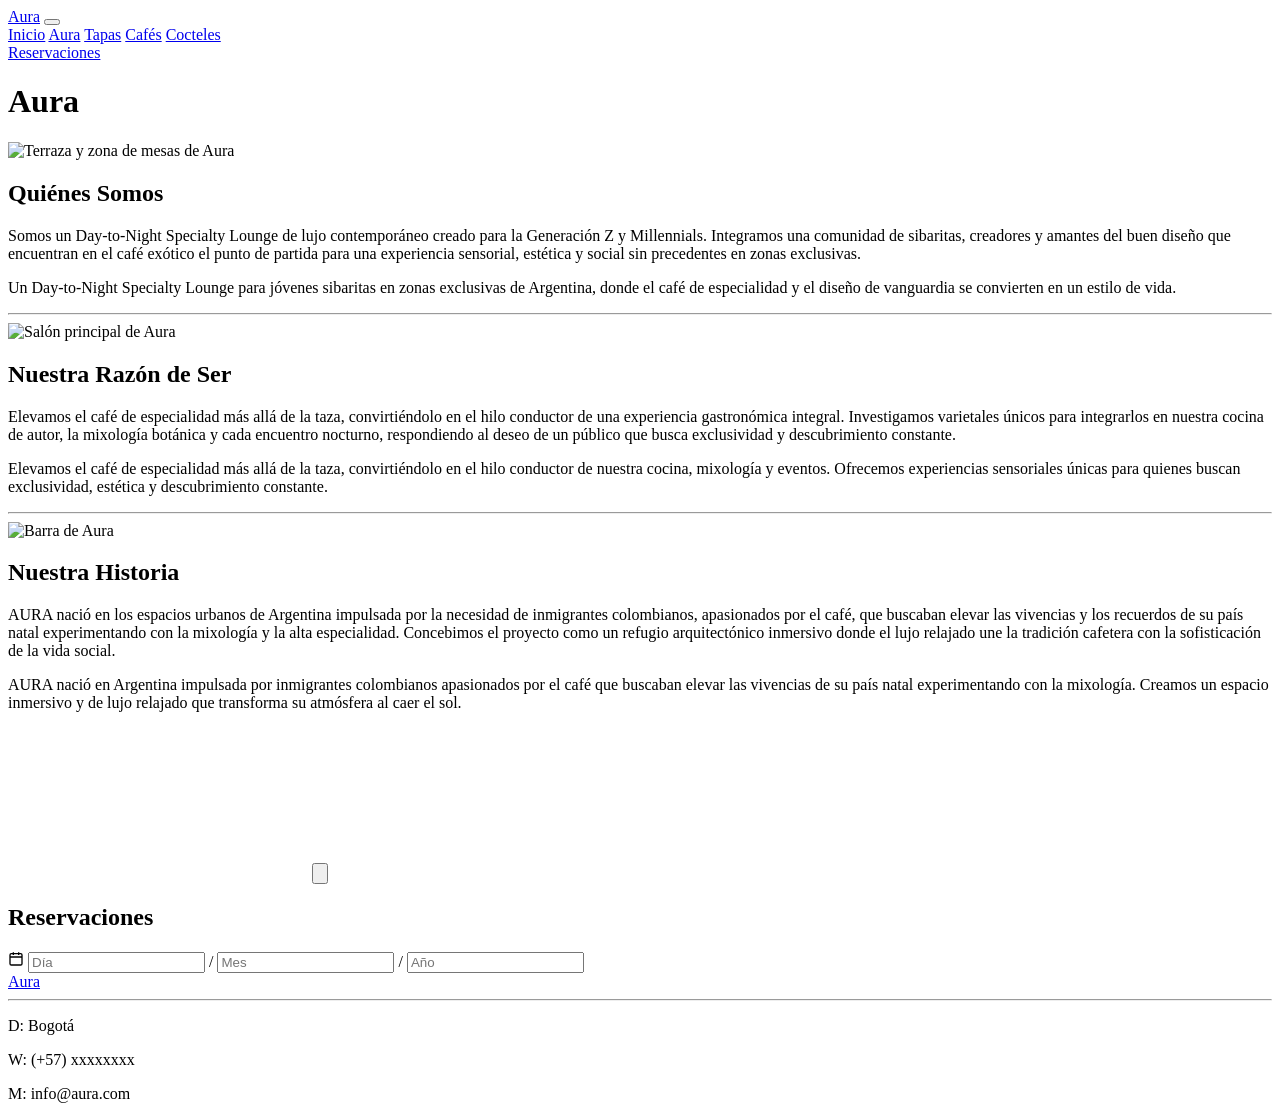
==== aura.html @ 75bc5f05 "Paula Carvajal.aura" ====
<!DOCTYPE html>
<html lang="es">
<head>
  <meta charset="UTF-8">
  <meta name="viewport" content="width=device-width, initial-scale=1.0">
  <title>Aura | Quiénes somos</title>

  <link rel="preconnect" href="https://fonts.googleapis.com">
  <link rel="preconnect" href="https://fonts.gstatic.com" crossorigin>
  <link href="https://fonts.googleapis.com/css2?family=Great+Vibes&family=Cormorant+Garamond:wght@500;600&family=Montserrat:wght@300;400&display=swap" rel="stylesheet">

  <link rel="stylesheet" href="css/style.css">
</head>
<body>

  <!-- ENCABEZADO (igual al del index, pero los enlaces apuntan a index.html) -->
  <header class="header">
    <a href="index.html" class="logo">Aura</a>
  
    <button type="button" class="hamburguesa" aria-label="Abrir menú"
          aria-expanded="false" aria-controls="menu">
    <span></span><span></span><span></span>
  </button>

  <nav class="nav" id="menu">
      <a href="index.html">Inicio</a>
      <a href="aura.html">Aura</a>
      <a href="tapas.html">Tapas</a>
      <a href="cafes.html">Cafés</a>
      <a href="cocteles.html">Cocteles</a>
    </nav>

    <a href="#reservaciones" class="btn-reserva">Reservaciones</a>
  </header>

  <main class="pagina-aura">

    <!-- TÍTULO CON LÍNEAS A LOS LADOS -->
    <h1 class="titulo-linea">Aura</h1>

    <!-- FILA 1: imagen a la izquierda, texto a la derecha -->
    <section class="fila">
      <img src="img/terraza con mesas.jpg" alt="Terraza y zona de mesas de Aura">
      <article class="tarjeta">
        <div class="tarjeta-interior">
          <h2>Quiénes Somos</h2>
          <p class="txt-pc">Somos un Day-to-Night Specialty Lounge de lujo contemporáneo creado para la Generación Z y Millennials. Integramos una comunidad de sibaritas, creadores y amantes del buen diseño que encuentran en el café exótico el punto de partida para una experiencia sensorial, estética y social sin precedentes en zonas exclusivas.</p>
          <p class="txt-cel">Un Day-to-Night Specialty Lounge para jóvenes sibaritas en zonas exclusivas de Argentina, donde el café de especialidad y el diseño de vanguardia se convierten en un estilo de vida.</p>
        </div>
      </article>
    </section>

    <hr class="separador">

    <!-- FILA 2: texto a la izquierda, imagen a la derecha -->
    <section class="fila invertida">
      <img src="img/salon principal.jpg" alt="Salón principal de Aura">
      <article class="tarjeta">
        <div class="tarjeta-interior">
          <h2>Nuestra Razón de Ser</h2>
          <p class="txt-pc">Elevamos el café de especialidad más allá de la taza, convirtiéndolo en el hilo conductor de una experiencia gastronómica integral. Investigamos varietales únicos para integrarlos en nuestra cocina de autor, la mixología botánica y cada encuentro nocturno, respondiendo al deseo de un público que busca exclusividad y descubrimiento constante.</p>
          <p class="txt-cel">Elevamos el café de especialidad más allá de la taza, convirtiéndolo en el hilo conductor de nuestra cocina, mixología y eventos. Ofrecemos experiencias sensoriales únicas para quienes buscan exclusividad, estética y descubrimiento constante.</p>
        </div>
      </article>
    </section>

    <hr class="separador">

    <!-- FILA 3: imagen a la izquierda, texto a la derecha -->
    <section class="fila">
      <img src="img/barra.jpg" alt="Barra de Aura">
      <article class="tarjeta">
        <div class="tarjeta-interior">
          <h2>Nuestra Historia</h2>
          <p class="txt-pc">AURA nació en los espacios urbanos de Argentina impulsada por la necesidad de inmigrantes colombianos, apasionados por el café, que buscaban elevar las vivencias y los recuerdos de su país natal experimentando con la mixología y la alta especialidad. Concebimos el proyecto como un refugio arquitectónico inmersivo donde el lujo relajado une la tradición cafetera con la sofisticación de la vida social.</p>
          <p class="txt-cel">AURA nació en Argentina impulsada por inmigrantes colombianos apasionados por el café que buscaban elevar las vivencias de su país natal experimentando con la mixología. Creamos un espacio inmersivo y de lujo relajado que transforma su atmósfera al caer el sol.</p>
        </div>
      </article>
    </section>

    <!-- RESERVACIONES -->
    <section class="reservas" id="reservaciones">

      <!-- VIDEO -->
      <div class="video-reserva">
        <video src="video/video café.mp4" preload="metadata" playsinline></video>
        <button type="button" class="btn-play" aria-label="Reproducir video">
          <svg viewBox="0 0 24 24" fill="currentColor" aria-hidden="true"><path d="M6 4l14 8-14 8z"/></svg>
        </button>
      </div>

      <h2>Reservaciones</h2>

      <div class="fecha">
        <svg class="icono" viewBox="0 0 24 24" width="16" height="16" fill="none"
             stroke="currentColor" stroke-width="2" aria-hidden="true">
          <rect x="3" y="4" width="18" height="17" rx="2"/>
          <path d="M3 9h18M8 2v4M16 2v4"/>
        </svg>
        <input type="text" placeholder="Día" aria-label="Día" maxlength="2">
        <span>/</span>
        <input type="text" placeholder="Mes" aria-label="Mes" maxlength="2">
        <span>/</span>
        <input type="text" placeholder="Año" aria-label="Año" maxlength="4">
      </div>
    </section>

  </main>

  <!-- PIE DE PÁGINA -->
  <footer class="footer">
    <a href="index.html" class="logo">Aura</a>
    <hr>
    <p>D: Bogotá</p>
    <p>W: (+57) xxxxxxxx</p>
    <p>M: info@aura.com</p>
  </footer>

  <script src="js/menu.js"></script>
  <script src="js/video.js"></script>
</body>
</html>
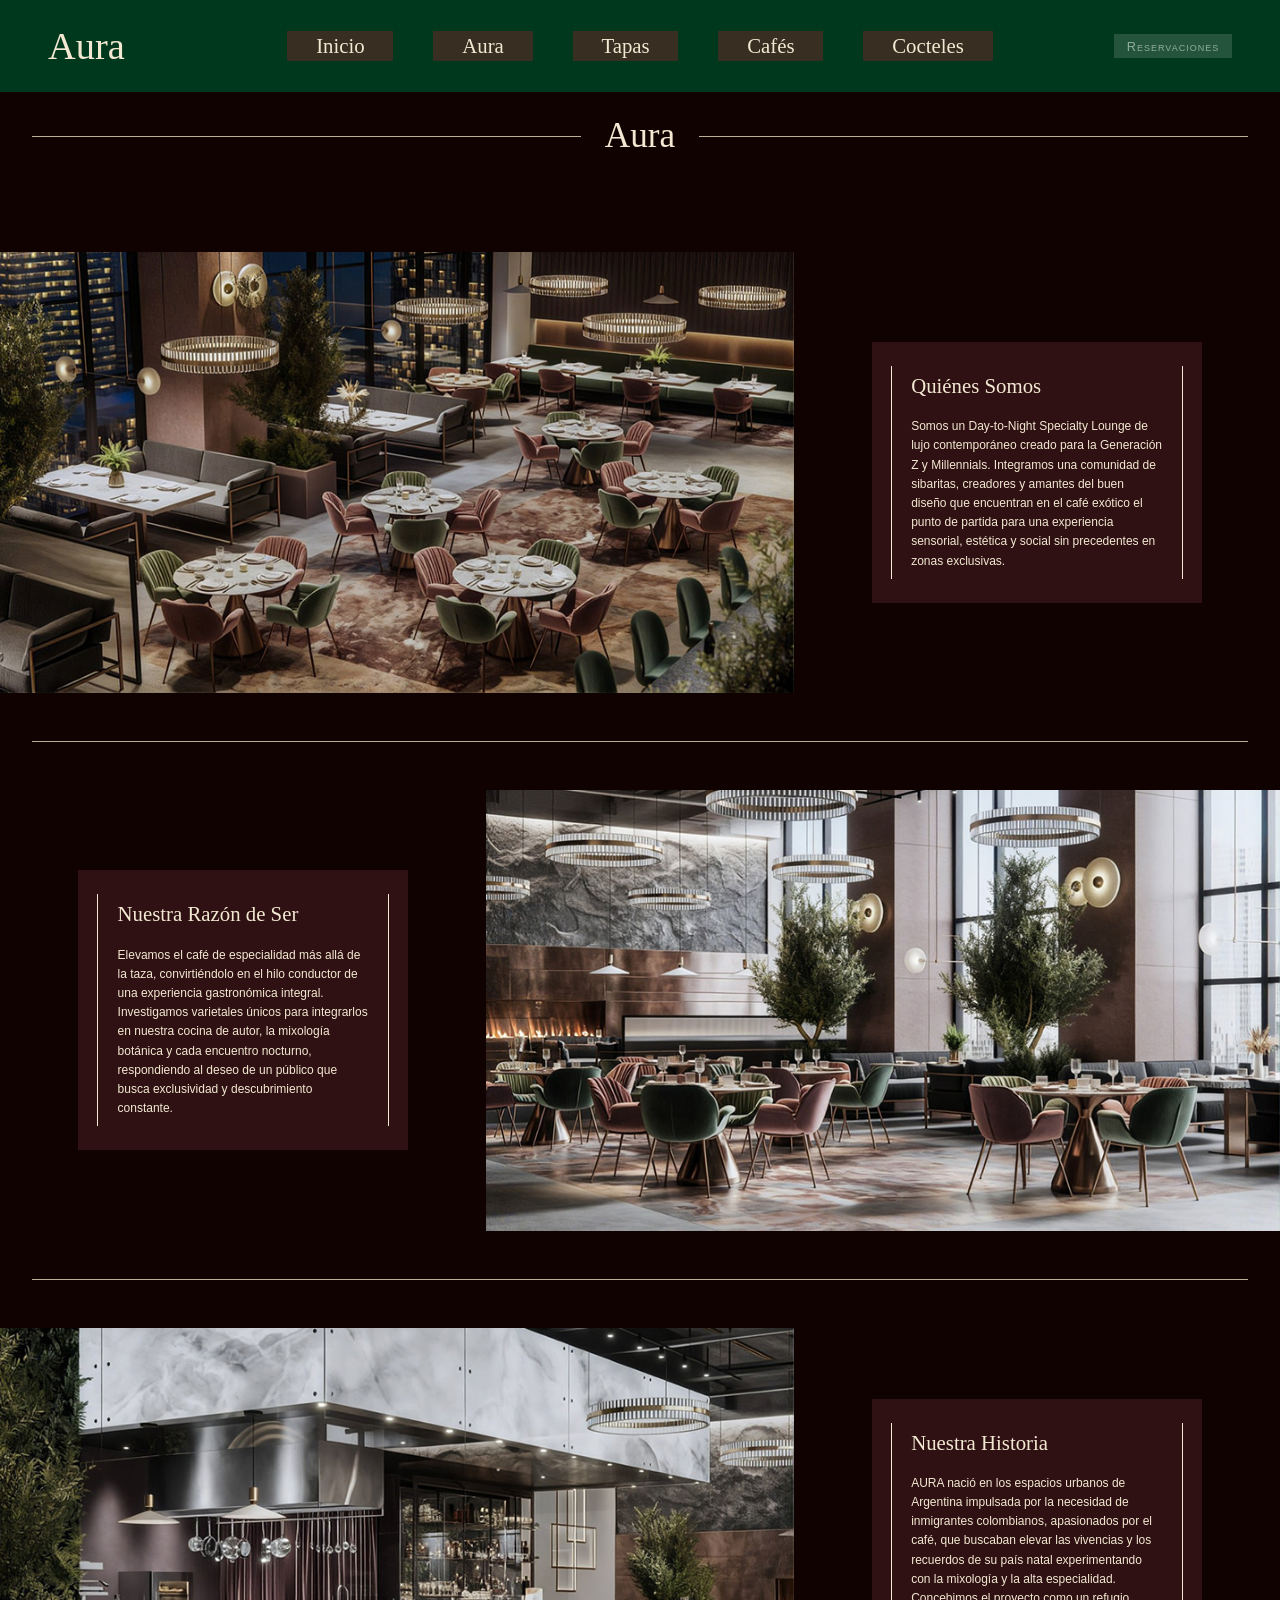
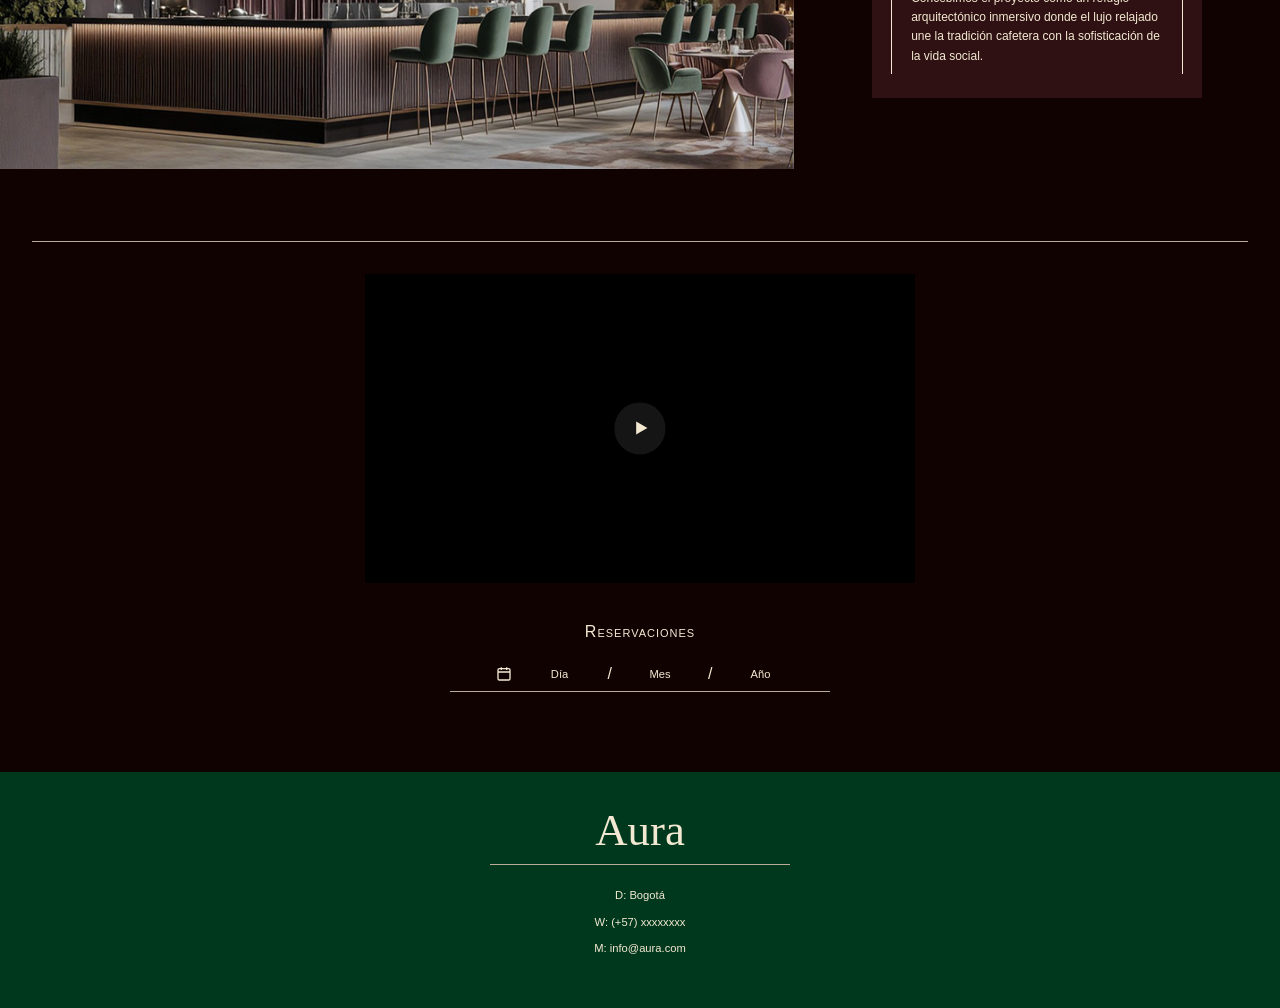
==== commit 04753101: "Update image and video source paths to uppercase" ====
--- a/aura.html
+++ b/aura.html
@@ -9,7 +9,7 @@
   <link rel="preconnect" href="https://fonts.gstatic.com" crossorigin>
   <link href="https://fonts.googleapis.com/css2?family=Great+Vibes&family=Cormorant+Garamond:wght@500;600&family=Montserrat:wght@300;400&display=swap" rel="stylesheet">
 
-  <link rel="stylesheet" href="css/style.css">
+  <link rel="stylesheet" href="CSS/style.css">
 </head>
 <body>
 
@@ -40,7 +40,7 @@
 
     <!-- FILA 1: imagen a la izquierda, texto a la derecha -->
     <section class="fila">
-      <img src="img/terraza con mesas.jpg" alt="Terraza y zona de mesas de Aura">
+      <img src="Img/terraza con mesas.jpg" alt="Terraza y zona de mesas de Aura">
       <article class="tarjeta">
         <div class="tarjeta-interior">
           <h2>Quiénes Somos</h2>
@@ -54,7 +54,7 @@
 
     <!-- FILA 2: texto a la izquierda, imagen a la derecha -->
     <section class="fila invertida">
-      <img src="img/salon principal.jpg" alt="Salón principal de Aura">
+      <img src="Img/salon principal.jpg" alt="Salón principal de Aura">
       <article class="tarjeta">
         <div class="tarjeta-interior">
           <h2>Nuestra Razón de Ser</h2>
@@ -68,7 +68,7 @@
 
     <!-- FILA 3: imagen a la izquierda, texto a la derecha -->
     <section class="fila">
-      <img src="img/barra.jpg" alt="Barra de Aura">
+      <img src="Img/barra.jpg" alt="Barra de Aura">
       <article class="tarjeta">
         <div class="tarjeta-interior">
           <h2>Nuestra Historia</h2>
@@ -83,7 +83,7 @@
 
       <!-- VIDEO -->
       <div class="video-reserva">
-        <video src="video/video café.mp4" preload="metadata" playsinline></video>
+        <video src="Video/video café.mp4" preload="metadata" playsinline></video>
         <button type="button" class="btn-play" aria-label="Reproducir video">
           <svg viewBox="0 0 24 24" fill="currentColor" aria-hidden="true"><path d="M6 4l14 8-14 8z"/></svg>
         </button>
--- a/CSS/style.css
+++ b/CSS/style.css
@@ -0,0 +1,992 @@
+/* ========== 1. VARIABLES Y REINICIO ========== */
+:root {
+  --verde:        #00381d;   /* encabezado y footer */
+  --fondo:        #100201;   /* fondo del cuerpo */
+  --cafe-boton:   #382e22;   /* botones del menú */
+  --vino-caja:    #2f1113;   /* cajas de títulos */
+  --crema:        #f3e9d2;   /* texto claro */
+  --linea:        #b9ad98;   /* líneas separadoras */
+  --gris-verde:   #91ac99;   /* botón Reservaciones */
+
+  --fuente-logo:   "Great Vibes", cursive;
+  --fuente-titulo: "kaisei Decol", serif;
+  --fuente-texto:  "Anaheim", sans-serif;
+}
+
+* {
+  margin: 0;
+  padding: 0;
+  box-sizing: border-box;
+}
+
+body {
+  background: var(--fondo);
+  color: var(--crema);
+  font-family: var(--fuente-texto);
+}
+
+a { color: inherit; text-decoration: none; }
+
+/* ========== 2. LOGO (se usa en header y footer) ========== */
+.logo {
+  font-family: var(--fuente-logo);
+  font-size: 2.4rem;
+  color: var(--crema);
+}
+
+/* ========== 3. ENCABEZADO ========== */
+.header {
+  background: var(--verde);
+  display: grid;
+  grid-template-columns: 1fr auto 1fr;   /* logo | menú | botón */
+  align-items: center;
+  padding: 1.5rem 3rem;
+}
+
+.nav {
+  display: flex;
+  gap: 2.5rem;    
+}
+
+.nav a {
+  background: var(--cafe-boton);
+  font-family: var(--fuente-titulo);
+  font-size: 1.3rem;
+  padding: 0.2rem 1.8rem;
+  transition: background 0.3s;
+}
+
+.nav a:hover { background: var(--vino-caja); }
+
+.btn-reserva {
+  justify-self: end;
+  background: rgba(145, 172, 153, 0.25);
+  color: var(--gris-verde);
+  font-variant: small-caps;
+  font-size: 0.8rem;
+  padding: 0.3rem 0.8rem;
+  letter-spacing: 1px;
+  transition: background 0.3s;
+}
+
+.btn-reserva:hover { background: rgba(145, 172, 153, 0.45); }
+
+/* ========== 4. SECCIONES (Aura, Tapas, Cafés, Cocteles) ========== */
+main {
+  padding: 0 2rem;               /* margen para que las líneas no toquen el borde */
+}
+
+.seccion {
+  border-top: 1px solid var(--linea);
+  margin-top: 1.5rem;
+  padding: 1.5rem 0 3rem;
+  display: flex;
+  flex-direction: column;
+  align-items: center;
+  gap: 2.5rem;
+}
+
+.titulo-caja {
+  background: var(--vino-caja);
+  text-align: center;
+  padding: 0.5rem 2rem;
+}
+
+.titulo-caja h2 {
+  font-family: var(--fuente-titulo);
+  font-weight: 500;
+  font-size: 1.4rem;
+}
+
+.titulo-caja p {
+  font-size: 0.65rem;
+  font-weight: 300;
+  margin-top: 0.2rem;
+}
+
+.seccion img {
+  width: 80%;
+  height: 450px;
+  object-fit: cover;             /* recorta la imagen sin deformarla */
+  display: block;
+}
+
+/* ========== 5. RESERVACIONES ========== */
+.reservas {
+  border-top: 1px solid var(--linea);
+  margin-top: 1.5rem;
+  padding: 2rem 0 5rem;          /* arriba menos espacio: ahí va el video */
+  text-align: center;
+}
+
+.reservas h2 {
+  font-variant: small-caps;
+  font-weight: 300;
+  font-size: 1rem;
+  letter-spacing: 1px;
+  margin-bottom: 1.5rem;
+}
+
+.fecha {
+  display: inline-flex;
+  align-items: center;
+  gap: 1.5rem;
+  padding-bottom: 0.5rem;
+  border-bottom: 1px solid var(--linea);
+  width: 380px;
+  justify-content: center;
+}
+
+.fecha input {
+  background: transparent;
+  border: none;
+  outline: none;
+  color: var(--crema);
+  font-family: var(--fuente-texto);
+  font-size: 0.7rem;
+  width: 3rem;
+  text-align: center;
+}
+
+.fecha input::placeholder { color: var(--crema); }
+
+/* ========== 6. PIE DE PÁGINA ========== */
+.footer {
+  background: var(--verde);
+  text-align: center;
+  padding: 2rem 1rem 2.5rem;
+}
+
+.footer .logo { font-size: 2.8rem; }
+
+.footer hr {
+  width: 300px;
+  margin: 0.5rem auto 1.5rem;
+  border: none;
+  border-top: 1px solid var(--linea);
+}
+
+.footer p {
+  font-size: 0.7rem;
+  font-weight: 300;
+  margin-bottom: 0.9rem;
+}
+
+/* ========== 7. PÁGINA "AURA" (aura.html) ========== */
+.pagina-aura {
+  padding: 0;                    /* las imágenes llegan hasta el borde de la pantalla */
+}
+
+/* Título con líneas a los lados */
+.titulo-linea {
+  display: flex;
+  align-items: center;
+  gap: 1.5rem;
+  margin: 1.5rem 2rem 3rem;
+  font-family: var(--fuente-titulo);
+  font-weight: 500;
+  font-size: 2.2rem;
+  text-align: center;
+}
+
+.titulo-linea::before,
+.titulo-linea::after {
+  content: "";
+  flex: 1;                       /* cada línea ocupa el espacio sobrante */
+  border-top: 1px solid var(--linea);
+}
+
+/* Cada fila: imagen (62%) + texto (38%) */
+.fila {
+  display: grid;
+  grid-template-columns: 62% 38%;
+  align-items: center;
+  padding: 3rem 0;
+}
+
+.fila img {
+  width: 100%;
+  aspect-ratio: 1.8 / 1;
+  object-fit: cover;
+  display: block;
+}
+
+/* Fila invertida: el texto queda a la izquierda y la imagen a la derecha */
+.fila.invertida {
+  grid-template-columns: 38% 62%;
+}
+
+.fila.invertida img     { grid-column: 2; grid-row: 1; }
+.fila.invertida .tarjeta { grid-column: 1; grid-row: 1; }
+
+/* Tarjeta de texto */
+.tarjeta {
+  justify-self: center;
+  width: min(330px, 75%);
+  background: var(--vino-caja);
+  padding: 1.5rem 1.2rem;
+}
+
+/* Las dos líneas verticales a los lados del texto */
+.tarjeta-interior {
+  border-left: 1px solid var(--crema);
+  border-right: 1px solid var(--crema);
+  padding: 0.5rem 1.2rem;
+}
+
+.tarjeta h2 {
+  font-family: var(--fuente-titulo);
+  font-weight: 500;
+  font-size: 1.3rem;
+  margin-bottom: 1.2rem;
+}
+
+.tarjeta p {
+  font-size: 0.75rem;
+  font-weight: 300;
+  line-height: 1.6;
+}
+
+/* Línea horizontal entre filas */
+.separador {
+  border: none;
+  border-top: 1px solid var(--linea);
+  margin: 0 2rem;
+}
+
+/* En esta página la sección de reservaciones va dentro del margen */
+.pagina-aura .reservas {
+  margin: 1.5rem 2rem 0;
+}
+
+/* ========== 8. PÁGINA "TAPAS" (tapas.html) ========== */
+.pagina-tapas { padding: 0; }
+
+.carrusel {
+  overflow: hidden;              /* oculta lo que sale de la pantalla */
+  /* abajo: el desplazamiento del texto de la tapa activa (3.1vw) + un margen,
+     así las estrellas se ven completas y "Reservaciones" baja */
+  padding: 5rem 0 calc(3.1vw + 4rem);
+}
+
+.pista {
+  position: relative;
+  display: flex;
+  align-items: center;
+  gap: 6vw;
+  transition: transform 0.5s ease;
+}
+
+.slide {
+  flex: 0 0 21.7vw;
+  display: flex;
+  flex-direction: column;
+  align-items: center;
+  gap: 1.2rem;
+  cursor: pointer;
+  opacity: 0.6;
+  transition: opacity 0.5s;
+}
+
+.slide.activa { opacity: 1; cursor: default; }
+
+.foto {
+  width: 100%;
+  aspect-ratio: 2 / 3;
+  transition: transform 0.5s ease;
+}
+
+.foto img {
+  width: 100%;
+  height: 100%;
+  object-fit: cover;
+  display: block;
+}
+
+/* La tapa activa se agranda; las lejanas se achican */
+.slide.activa  .foto { transform: scale(1.19); }
+.slide.lejana  .foto { transform: scale(0.9); }
+
+/* El texto baja o sube para quedar pegado a la foto escalada */
+.info {
+  display: flex;
+  flex-direction: column;
+  align-items: center;
+  gap: 0.6rem;
+  transition: transform 0.5s ease;
+}
+
+.slide.activa .info { transform: translateY(3.1vw); }
+.slide.lejana .info { transform: translateY(-1.6vw); }
+
+.nombre {
+  background: rgba(47, 17, 19, 0.5);
+  color: #a89c8a;
+  text-align: center;
+  padding: 0.4rem 1.6rem;
+  min-width: 11rem;
+}
+
+.slide.activa .nombre {
+  background: var(--vino-caja);
+  color: var(--crema);
+}
+
+.nombre h2 {
+  font-family: var(--fuente-titulo);
+  font-weight: 500;
+  font-size: 1.1rem;
+}
+
+.nombre p {
+  font-family: var(--fuente-titulo);
+  font-size: 0.95rem;
+}
+
+/* Estrellas */
+.estrellas { display: flex; gap: 0.3rem; }
+
+.estrellas button {
+  background: none;
+  border: none;
+  cursor: pointer;
+  color: #c9a96e;
+  font-size: 1.1rem;
+  line-height: 1;
+}
+
+.estrellas button::before       { content: "\2606"; }   /* ☆ vacía */
+.estrellas button.llena::before { content: "\2605"; }   /* ★ llena */
+
+/* Botón PDF */
+.descarga {
+  display: flex;
+  justify-content: flex-end;
+  padding: 1rem 2.5rem;
+}
+
+.descarga a {
+  display: inline-flex;
+  align-items: center;
+  gap: 0.4rem;
+  font-size: 0.8rem;
+  transition: opacity 0.3s;
+}
+
+.descarga a:hover { opacity: 0.7; }
+
+/* Reservaciones dentro del margen */
+.pagina-tapas .reservas { margin: 0 2rem; }
+
+/* ========== 9. VIDEO DE RESERVACIONES ========== */
+.video-reserva {
+  position: relative;
+  width: 43vw;
+  max-width: 700px;
+  aspect-ratio: 16 / 9;
+  margin: 0 auto 2.5rem;
+  background: #000;
+}
+
+.video-reserva video {
+  width: 100%;
+  height: 100%;
+  object-fit: cover;
+  display: block;
+}
+
+/* Botón circular de reproducir, centrado sobre el video */
+.btn-play {
+  position: absolute;
+  top: 50%;
+  left: 50%;
+  transform: translate(-50%, -50%);
+  width: 3.2rem;
+  height: 3.2rem;
+  border: none;
+  border-radius: 50%;
+  background: rgba(30, 30, 30, 0.7);
+  color: var(--crema);
+  cursor: pointer;
+  display: flex;
+  align-items: center;
+  justify-content: center;
+  transition: background 0.3s, opacity 0.3s;
+}
+
+.btn-play:hover { background: rgba(30, 30, 30, 0.9); }
+
+.btn-play svg {
+  width: 1.2rem;
+  height: 1.2rem;
+  margin-left: 3px;              /* centra visualmente el triángulo */
+}
+
+/* Mientras el video se reproduce, el botón se oculta */
+.video-reserva.reproduciendo .btn-play {
+  opacity: 0;
+  pointer-events: none;
+}
+
+/* ========== 10. E-COMMERCE BÁSICO (Tapas, Cafés y Cocteles) ========== */
+:root { --verde-ok: #2f6f55; }
+
+/* --- Sección "Pide nuestro café en grano" --- */
+.pedido {
+  border-top: 1px solid var(--linea);
+  margin: 0 2rem;
+  padding: 2rem 0 2.5rem;
+  text-align: center;
+}
+
+.pedido-abrir {
+  display: inline-flex;
+  flex-direction: column;
+  align-items: center;
+  gap: 1rem;
+  background: none;
+  border: none;
+  color: inherit;
+  font: inherit;
+  cursor: pointer;
+}
+
+.pedido-titulo {
+  background: var(--vino-caja);
+  font-family: var(--fuente-titulo);
+  font-size: 2rem;
+  padding: 0.2rem 1.4rem;
+  transition: background 0.3s;
+}
+
+.pedido-abrir img {
+  width: 10.5vw;
+  min-width: 120px;
+  height: auto;
+  display: block;
+  transition: transform 0.3s;
+}
+
+.pedido-abrir:hover .pedido-titulo { background: #431a1d; }
+.pedido-abrir:hover img            { transform: scale(1.05); }
+
+/* --- Panel del carrito (entra por la derecha) --- */
+.carrito {
+  position: fixed;
+  inset: 0;
+  z-index: 1000;
+  display: flex;
+  visibility: hidden;
+  opacity: 0;
+  transition: opacity 0.35s, visibility 0.35s;
+}
+
+.carrito.abierto { visibility: visible; opacity: 1; }
+
+/* Mitad izquierda transparente: un clic aquí cierra el panel */
+.carrito-cierre { flex: 1; cursor: pointer; }
+
+.carrito-panel {
+  position: relative;
+  width: 50vw;
+  min-width: 340px;
+  display: flex;
+  flex-direction: column;
+  padding: 8.5rem 3.5rem 3rem 4rem;
+  background: rgba(16, 2, 1, 0.92);
+  overflow-y: auto;
+  transform: translateX(100%);
+  transition: transform 0.4s ease;
+}
+
+.carrito.abierto .carrito-panel { transform: translateX(0); }
+
+.carrito-panel h2 {
+  font-family: var(--fuente-titulo);
+  font-weight: 500;
+  font-size: 2.4rem;
+}
+
+.carrito-x {
+  position: absolute;
+  top: 1.5rem;
+  right: 1.5rem;
+  background: none;
+  border: none;
+  color: var(--crema);
+  font-size: 1.8rem;
+  line-height: 1;
+  opacity: 0.7;
+  cursor: pointer;
+  transition: opacity 0.3s;
+}
+
+.carrito-x:hover { opacity: 1; }
+
+/* Producto: foto, nombre y precio */
+.producto {
+  display: flex;
+  align-items: center;
+  gap: 2rem;
+  margin-top: 5rem;
+}
+
+.producto img {
+  width: 150px;
+  aspect-ratio: 151 / 156;
+  object-fit: cover;
+  display: block;
+}
+
+.producto-nombre {
+  flex: 1;
+  text-align: center;
+  font-family: var(--fuente-titulo);
+  font-size: 1.6rem;
+}
+
+.producto-precio {
+  font-family: var(--fuente-titulo);
+  font-size: 1.6rem;
+}
+
+/* Parte de abajo: línea, "Agregar al Carrito", contador y PAGAR */
+.carrito-pie {
+  margin-top: auto;              /* lo empuja al fondo del panel */
+  padding-top: 3rem;
+}
+
+.carrito-pie hr {
+  border: none;
+  border-top: 1px solid var(--linea);
+  margin-bottom: 2.5rem;
+}
+
+.carrito-acciones {
+  display: flex;
+  justify-content: space-between;
+  align-items: flex-start;
+  flex-wrap: wrap;
+  gap: 1.5rem;
+}
+
+.agregar {
+  display: flex;
+  flex-direction: column;
+  align-items: flex-end;         /* el contador queda bajo el final del texto */
+  gap: 0.8rem;
+}
+
+.btn-agregar {
+  display: inline-flex;
+  align-items: center;
+  gap: 1rem;
+  background: none;
+  border: none;
+  color: var(--crema);
+  font-family: var(--fuente-titulo);
+  font-size: 1.6rem;
+  cursor: pointer;
+  transition: opacity 0.3s;
+}
+
+.btn-agregar:hover { opacity: 0.75; }
+
+.contador {
+  font-family: var(--fuente-titulo);
+  font-size: 1.6rem;
+}
+
+.btn-pagar {
+  background: var(--vino-caja);
+  border: none;
+  color: var(--crema);
+  font-family: var(--fuente-titulo);
+  font-size: 1.7rem;
+  letter-spacing: 1px;
+  padding: 0.5rem 4rem;
+  cursor: pointer;
+  transition: background 0.3s, opacity 0.3s;
+}
+
+.btn-pagar:hover:not(:disabled) { background: #431a1d; }
+.btn-pagar:disabled { opacity: 0.4; cursor: not-allowed; }
+
+/* --- Ventana "Compra exitosa" (al frente de todo) --- */
+.compra {
+  position: fixed;
+  inset: 0;
+  z-index: 1100;
+  display: flex;
+  align-items: center;
+  justify-content: center;
+  background: rgba(16, 2, 1, 0.92);
+  cursor: pointer;
+  visibility: hidden;
+  opacity: 0;
+  transition: opacity 0.35s, visibility 0.35s;
+}
+
+.compra.visible { visibility: visible; opacity: 1; }
+
+.compra-contenido {
+  display: flex;
+  flex-direction: column;
+  align-items: center;
+  gap: 1rem;
+  text-align: center;
+}
+
+.compra h2 {
+  font-family: var(--fuente-titulo);
+  font-weight: 500;
+  font-size: 2.2rem;
+}
+
+.compra svg {
+  width: 3.5rem;
+  height: 3.5rem;
+  color: var(--verde-ok);
+}
+
+/* ========== 11. VERSIÓN CELULAR (pantallas de hasta 768px) ========== */
+
+/* El botón hamburguesa solo existe en celular */
+.hamburguesa { display: none; }
+
+@media (max-width: 768px) {
+
+  /* ----- Encabezado: logo | hamburguesa | Reservaciones ----- */
+  .header {
+    position: relative;            /* el menú desplegable se ancla aquí */
+    padding: 1.7rem 1.2rem 1.7rem 1.6rem;
+  }
+
+  .logo { font-size: 2.6rem; }
+
+  .hamburguesa {
+    display: flex;
+    flex-direction: column;
+    gap: 5px;
+    justify-self: center;
+    padding: 0.6rem;
+    background: none;
+    border: none;
+    cursor: pointer;
+  }
+
+  .hamburguesa span {
+    display: block;
+    width: 22px;
+    height: 2px;
+    background: var(--crema);
+    transition: transform 0.3s, opacity 0.3s;
+  }
+
+  /* Con el menú abierto, las 3 rayas forman una X */
+  .menu-abierto .hamburguesa span:nth-child(1) { transform: translateY(7px) rotate(45deg); }
+  .menu-abierto .hamburguesa span:nth-child(2) { opacity: 0; }
+  .menu-abierto .hamburguesa span:nth-child(3) { transform: translateY(-7px) rotate(-45deg); }
+
+  /* Menú: oculto, y al abrirlo se despliega bajo el encabezado */
+  .nav {
+    display: none;
+    position: absolute;
+    top: 100%;
+    left: 0;
+    right: 0;
+    z-index: 50;
+    flex-direction: column;
+    gap: 0.7rem;
+    padding: 1.2rem 1.6rem 1.6rem;
+    background: var(--verde);
+    border-top: 1px solid rgba(243, 233, 210, 0.25);
+  }
+
+  .menu-abierto .nav { display: flex; }
+
+  .nav a {
+    padding: 0.5rem 1rem;
+    text-align: center;
+    font-size: 1.25rem;
+  }
+
+  .btn-reserva {
+    font-size: 0.85rem;
+    padding: 0.45rem 0.8rem;
+  }
+
+  /* ----- Index: imagen de borde a borde con la tarjeta encima ----- */
+  main { padding: 1.75rem 2rem 0; }
+
+  .seccion {
+    position: relative;            /* las tarjetas se ubican respecto a la sección */
+    margin-top: 0;
+    padding: 1.75rem 0;
+    gap: 0;
+  }
+
+  .seccion img {
+    width: calc(100% + 4rem);      /* compensa el margen lateral del main */
+    max-width: none;
+    margin: 0 -2rem;               /* la imagen llega a los bordes de la pantalla */
+    height: auto;
+    aspect-ratio: 16 / 9;
+  }
+
+  .titulo-caja {
+    position: absolute;
+    z-index: 1;
+    text-align: left;
+    padding: 0.75rem 1.1rem 0.75rem 1.2rem;
+    background: rgba(47, 17, 19, 0.72);   /* vino semitransparente */
+  }
+
+  /* Línea vertical a la izquierda del texto */
+  .titulo-caja::before {
+    content: "";
+    position: absolute;
+    left: 0.45rem;
+    top: 0.6rem;
+    bottom: 0.6rem;
+    width: 1px;
+    background: var(--crema);
+  }
+
+  .titulo-caja h2 { font-size: 1.25rem; }
+
+  .titulo-caja p {
+    font-size: 0.68rem;
+    line-height: 1.35;
+    margin-top: 0.45rem;
+  }
+
+  /* Posición y ancho de cada tarjeta (los valores negativos la sacan del margen) */
+  #aura .titulo-caja     { top: 2.3rem;  right: -1.1rem; width: 51vw; }
+  #tapas .titulo-caja    { top: 2.2rem;  left: -1.25rem; width: 42vw; }
+  #cafes .titulo-caja    { top: 2.1rem;  left: -1.3rem;  width: 45vw; }
+  #cocteles .titulo-caja { top: 2.85rem; right: -1.5rem; width: 41vw; }
+
+  /* ----- Reservaciones (todas las páginas): alineadas a la izquierda ----- */
+  .reservas {
+    margin-top: 0;
+    padding: 2rem 0 3.5rem;
+    text-align: left;
+  }
+
+  .reservas h2 {
+    font-size: 1.15rem;
+    margin-bottom: 1.2rem;
+  }
+
+  .fecha {
+    display: flex;
+    width: 100%;
+    justify-content: flex-start;
+    gap: 1rem;
+    padding-bottom: 0.6rem;
+  }
+
+  .fecha input { font-size: 0.85rem; }
+
+  /* El video ocupa todo el ancho disponible */
+  .video-reserva {
+    width: 100%;
+    max-width: none;
+    margin: 0 0 2rem;
+  }
+
+  /* ----- Pie de página: alineado a la izquierda con línea vertical ----- */
+  .footer {
+    position: relative;
+    text-align: left;
+    padding: 1.4rem 1.6rem 1.4rem 2.2rem;
+  }
+
+  .footer::before {
+    content: "";
+    position: absolute;
+    left: 1.5rem;
+    top: 1.1rem;
+    bottom: 1.1rem;
+    width: 1px;
+    background: var(--linea);
+  }
+
+  .footer .logo {
+    display: inline-block;
+    font-size: 2.1rem;
+  }
+
+  .footer hr {
+    width: 7rem;
+    margin: 0.1rem 0 0.9rem;
+  }
+
+  .footer p {
+    font-size: 0.75rem;
+    margin-bottom: 0.45rem;
+  }
+}
+
+/* ========== 12. PÁGINA "AURA" EN CELULAR ========== */
+
+/* El texto corto (celular) está oculto en computador */
+.txt-cel { display: none; }
+
+@media (max-width: 768px) {
+
+  /* Se muestra el texto corto y se oculta el largo */
+  .txt-pc  { display: none; }
+  .txt-cel { display: block; }
+
+  /* Título "Aura" con líneas a los lados */
+  .titulo-linea {
+    margin: 1rem 1.5rem 0;
+    gap: 1.1rem;
+    font-size: 1.7rem;
+  }
+
+  /* Cada fila: tarjeta angosta (40%) + imagen (60%) */
+  .fila {
+    grid-template-columns: 40.6% 59.4%;
+    padding: 1.8rem 0;
+  }
+
+  /* En celular el orden es al revés que en computador:
+     filas normales = tarjeta a la izquierda, imagen a la derecha */
+  .fila img {
+    grid-column: 2;
+    grid-row: 1;
+    aspect-ratio: 3 / 4;
+  }
+
+  .fila .tarjeta {
+    grid-column: 1;
+    grid-row: 1;
+  }
+
+  /* La primera imagen es cuadrada y la primera fila queda más cerca del título */
+  .titulo-linea + .fila { padding-top: 0.7rem; }
+  .titulo-linea + .fila img { aspect-ratio: 1 / 1; }
+
+  /* Fila invertida (la del medio): imagen a la izquierda, tarjeta a la derecha */
+  .fila.invertida { grid-template-columns: 59.4% 40.6%; }
+  .fila.invertida img     { grid-column: 1; }
+  .fila.invertida .tarjeta { grid-column: 2; }
+
+  /* Tarjeta: ocupa la columna menos un margen, con una sola línea vertical */
+  .tarjeta {
+    width: calc(100% - 2rem);
+    padding: 0.75rem 0.5rem 0.75rem 0.4rem;
+  }
+
+  .tarjeta-interior {
+    border-right: none;
+    padding: 0.2rem 0 0.2rem 0.5rem;
+  }
+
+  .tarjeta h2 {
+    font-size: 1.35rem;
+    line-height: 1.1;
+    margin-bottom: 0.85rem;
+  }
+
+  .tarjeta p {
+    font-size: 0.68rem;
+    line-height: 1.3;
+  }
+
+  /* Reservaciones dentro del margen, sin espacio extra arriba */
+  .pagina-aura .reservas { margin: 0 2rem; }
+}
+
+/* ========== 13. TAPAS, CAFÉS Y COCTELES EN CELULAR ========== */
+@media (max-width: 768px) {
+
+  /* ----- Carrusel: foto central grande y las vecinas asomando ----- */
+  .carrusel {
+    padding: 3.4rem 0 1.5rem;
+    touch-action: pan-y;           /* el scroll vertical es del navegador; el horizontal, del carrusel */
+  }
+
+  .pista { gap: 0; }
+
+  .slide {
+    flex: 0 0 70.4vw;              /* la foto central ocupa el 70% de la pantalla */
+    gap: 0.7rem;
+  }
+
+  .foto { aspect-ratio: 3 / 4; }
+
+  /* La activa no se agranda: las demás se achican */
+  .slide.activa .foto { transform: none; }
+  .slide.cercana .foto,
+  .slide.lejana .foto { transform: scale(0.865); }
+
+  /* Solo se ve el texto de la tapa activa */
+  .info { transition: transform 0.5s ease, opacity 0.5s; }
+  .slide.activa .info { transform: none; }
+  .slide.cercana .info,
+  .slide.lejana .info {
+    transform: none;
+    opacity: 0;
+  }
+
+  .nombre {
+    min-width: 11.6rem;
+    padding: 0.3rem 1rem;
+  }
+
+  .nombre h2 { font-size: 1.25rem; }
+  .nombre p  { font-size: 1.05rem; }
+
+  /* ----- Botón PDF ----- */
+  .descarga { padding: 1rem 1.7rem; }
+
+  /* ----- Sección "Pide nuestro café en grano" ----- */
+  .pedido { padding: 1.8rem 0 2rem; }
+  .pedido-titulo { font-size: 1.4rem; }
+  .pedido-abrir img { width: 32vw; }
+
+  /* ----- Panel del carrito: ocupa toda la pantalla ----- */
+  .carrito-cierre { display: none; }
+
+  .carrito-panel {
+    width: 100%;
+    min-width: 0;
+    padding: 5.5rem 1.6rem 1.8rem;
+  }
+
+  .carrito-panel h2 { font-size: 1.9rem; }
+
+  .producto {
+    gap: 1rem;
+    margin-top: 2.5rem;
+  }
+
+  .producto img { width: 90px; }
+
+  .producto-nombre,
+  .producto-precio { font-size: 1.2rem; }
+
+  .carrito-pie { padding-top: 2rem; }
+  .carrito-pie hr { margin-bottom: 1.5rem; }
+
+  .btn-agregar { font-size: 1.25rem; }
+  .contador    { font-size: 1.25rem; }
+
+  .btn-pagar {
+    font-size: 1.3rem;
+    padding: 0.5rem 2.4rem;
+  }
+
+  .compra h2 { font-size: 1.8rem; }
+}
+
+/* ========== 14 MENÚ CON 5 BOTONES EN PANTALLAS MEDIANAS ========== */
+@media (min-width: 769px) and (max-width: 1100px) {
+  .header { padding: 1.5rem 1.5rem; }
+  .nav { gap: 1rem; }
+  .nav a { font-size: 1.1rem; padding: 0.2rem 1rem; }
+}
